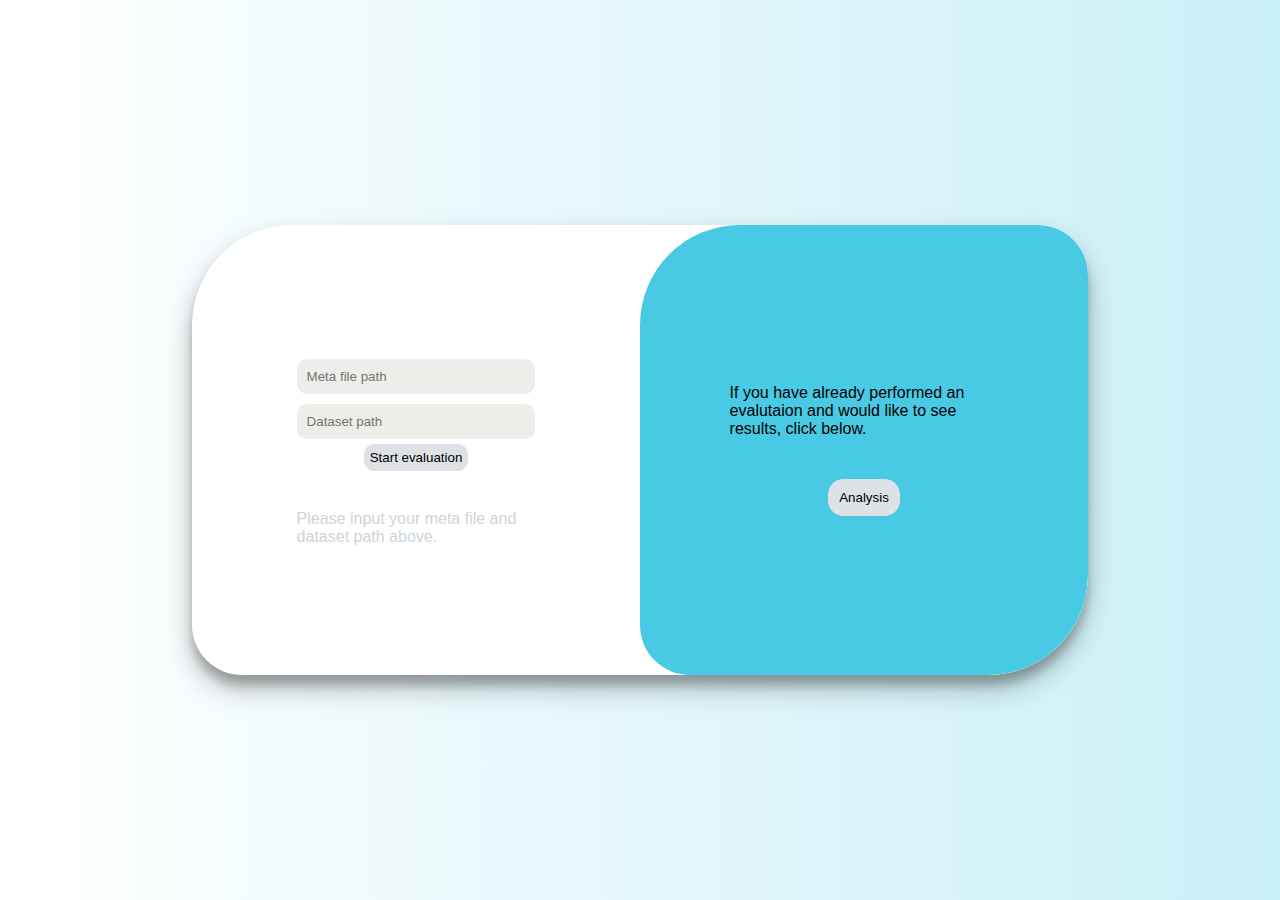
==== eval/index.html @ ad4b6a63 "added comments" ====
<!DOCTYPE html>
<html>

<head>
    <meta charset="UTF-8">
    <meta name="viewport" content="width=device-width, initial-scale=1.0">
    <link rel="stylesheet" href="static/styles/main.css">
    <link rel="stylesheet" href="static/styles/evaluation.css">
    <link rel="stylesheet" href="static/styles/analysis.css">

    <title>Audio evaluation tool</title>
</head>

<body>
    <div class="container" id="container">
        <div class="form-container eval-form">
            <form>
                <input type="text" id="meta-file" placeholder="Meta file path">
                <input type="text" id="dataset-path" placeholder="Dataset path">
                <button type="button" onclick="startEvaluation()">Start evaluation</button>
            </form>
            <p>
                Please input your meta file and dataset path above.
            </p>
        </div>
        <div class="form-container analysis-form">
            <form id="upload-form">
                <input type="file" id="file-input" multiple>
                <button type="submit">Upload</button>
            </form>
            <p>
                Please select your configuration file you would like to see the analysis of.
            </p>
        </div>

        <div class="cover-container">
            <div class="cover">
                <div class="cover-panel cover-right">
                    <div class="cover-value">
                        If you have already performed an evalutaion and would like to see results, click below.
                        <button id="analysis-button">Analysis</button>
                    </div>
                </div>
                <div class="cover-panel cover-left">
                    <div class="cover-value">
                        If you want to perform a new evaluation click below.
                        <button id="eval-button">Evalutaion</button>
                    </div>
                </div>
            </div>
        </div>
    </div>
    <div id="evaluation">
        <div class="results">
            <h2 class="results-header">Evaluation Progress</h2>
            <div id="log-container">
                <pre id="log-output">
                
                </pre>
            </div>
            <div class="about">
                ABOUT TODO
            </div>
        </div>
    </div>    
    <div class="analysis-section">
        <div class="analysis-container">
            <h2>Analysis Results</h2>
            <div id="upload-status"></div>
            <div class="graphs-section">
                <div id="Pesq-section" class="metric-section">
                    <h3 class="metric-section-header">PESQ</h3>
                    <div class="metric-section-container">
                        <div class="charts-container">
                        </div>
                        <div class="metric-about">
                            <p>
                                PESQ (<i>Perceptual Evaluation of Speech Quality</i>) is a objective method used to
                                measure audio quality, especially in telecommunicational
                                systems and speech codecs. It is used to assess a speech quality after compression,
                                transfer or other adjustments. This metrics compares a original
                                (<i>reference</i>) signal with a output (<i>degraded</i>) one. The result of this metric
                                is a <b>PESQ score</b> indicating a worsened quality of degraded speech
                                with comparison to the reference one. In this scenario, PESQ is used to measure quality
                                of a generated audio with regard to the reference one used as an input
                                for TTS system.
                            </p>
                            <p>
                                The output of this metric ranges from <b>-0.5</b> to <b>4.5</b>, where higher value
                                means better quality.
                            </p>
                        </div>
                    </div>
                </div>
                <div id="Stoi-section" class="metric-section">
                    <h3 class="metric-section-header">STOI</h3>
                    <div class="metric-section-container">
                        <div class="charts-container">
                        </div>
                        <div class="metric-about">
                            <p>
                                STOI (<i>Short-Time Objective Intelligibility</i>) is a objective method used to measure
                                intelligibility. It is primarily used
                                to assess audio quality after speech processing such as speech codecs, VoIP or
                                algorithms for noise suppression. The STOI metrics
                                compares an original (<i>reference</i>) audio to a output (<i>degraded</i>) one,
                                providing <b>STOI score</b>. In this scenario
                                STOI metric is used to measure speech intelligibility of a degraded (<i>generated</i>)
                                one with regard to the original one used as an input
                                for TTS system.
                            </p>
                            <p>
                                The output of this metric ranges from <b>0</b> to <b>1</b>, where higher value means
                                better intelligibility.
                            </p>
                        </div>
                    </div>
                </div>
                <div id="Estoi-section" class="metric-section">
                    <h3 class="metric-section-header">ESTOI</h3>
                    <div class="metric-section-container">
                        <div class="charts-container">
                        </div>
                        <div class="metric-about">
                            <p>
                                ESTOI (<i>Extended Short-Time Objective Intelligibility</i>) is a objective method used
                                to measure intelligibility. ESTOI is an extended version of STOI, providing
                                accurate results when it comes to heavily degraded audio or generally audio containing
                                noise. ESTOI was also designed to better mimic human-like
                                speech perceiving. The scnario is the same as for metric STOI in this use-case.
                            </p>
                            <p>
                                The output of this metric ranges from <b>0</b> to <b>1</b>, where higher value means
                                better intelligibility.
                            </p>
                        </div>
                    </div>
                </div>
                <div id="Mcd-section" class="metric-section">
                    <h3 class="metric-section-header">MCD</h3>
                    <div class="metric-section-container">
                        <div class="charts-container">
                        </div>
                        <div class="metric-about">
                            <p>
                                MCD (<i>Mel-Cepstral Distortion</i>) is a metric used to measure a differrence of two
                                speech signals based on their
                                MFCC (<i>Mel-Cepstral Coefficients</i>). MCD is widely used in assessing quality of
                                synthesized speech, for example in training a TTS model or
                                in voice conversion.
                            </p>
                            <p>
                                The output of this can be interpreted in a way where smaller values means better
                                quality. For example <b>4 - 6</b> would mean almost
                                indistinquishable synthesized speech from a human-like one.
                            </p>
                        </div>
                    </div>
                </div>
                <div id="Mos-section" class="metric-section">
                    <h3 class="metric-section-header">MOS</h3>
                    <div class="metric-section-container">
                        <div class="charts-container">
                        </div>
                        <div class="metric-about">
                            <p>
                                MOS (<i>Mean Opinion Score</i>) is one of the most used metric when it comes to audio
                                quality assessment. Originally MOS is a subjective method
                                requiring proffesional listeners to assess audio quality on a scale from <b>1</b> to
                                <b>5</b>, where higher value means better quality.
                                In this project a NN (<i>Neural Networks</i>) model is used to predict MOS score of a
                                audio that would have been assigned to said audio by human
                                listeners.
                            </p>
                            <p>
                                MOS ranges from <b>1</b> to <b>5</b>, where higher value means better quality.
                            </p>
                        </div>
                    </div>
                </div>
            </div>
            <div class="analysis-back">
                <button type="button" id="back-button" onclick="goBackToSelect()">Back to analysis</button>
            </div>
            <div class="about">
                <p>
                    ABOUT TODO
                </p>
            </div>
        </div>
    </div>
    <script src="static/js/select.js"></script>
    <script src="static/js/handleEval.js"></script>
    <script src="static/js/handleAnalysis.js"></script>
    <script src="static/js/analysis.js"></script>
</body>

</html>
---- eval/static/styles/main.css ----
/**
*
* Author: Roman Machala (xmacha86)
* Date: 12.02.2025
*
* Contains main style definition for AudioEval tool
*
*/
* {
    box-sizing: border-box;
    margin: 0;
    padding: 0;
}

body {
    font-family: 'Arial', sans-serif;
    background-color: #f6f5f7;
    display: flex;
    justify-content: center;
    align-items: center;
    height: 100vh;
    background-color: #caf0f8;
    background: linear-gradient(to right, white, #caf0f8);
    overflow: auto;
}
.container {
    width: 70%;
    height: 50%;
    position: relative;
    overflow: hidden;
    background-color: white;
    border-radius: 100px 50px 100px 50px;
    box-shadow: 0 14px 28px rgba(0, 0, 0, 0.25), 0 10px 10px rgba(0, 0, 0, 0.22);
}

.form-container {
    position: absolute;
    height: 100%;
    width: 50%;
    top: 0;
    padding: 25px;
    transition: transform 0.6s ease-in-out;
    display: flex;
    flex-direction: column;
    justify-content: center;
    align-items: center;
}

form {
    display: flex;
    flex-direction: column;
    justify-content: center;
    align-items: center;
    width: 100%;
}

form input {
    margin: 5px;
    padding: 10px;
    border: none;
    border-radius: 10px;
    background-color: #edede9;
    width: 60%;
}

.eval-form {
    left: 0;
    z-index: 2;
}

.analysis-form {
    right: 0;
    transform: translateX(100%);
    z-index: 1;
}

.cover-container {
    position: absolute;
    top: 0;
    left: 50%;
    width: 50%;
    height: 100%;
    z-index: 100;
}

.cover {
    position: relative;
    height: 100%;
    width: 100%;
    border-radius: 30px;
}

.cover-panel {
    position: absolute;
    height: 100%;
    width: 100%;
    display: flex;
    justify-content: center;
    align-items: center;
    flex-direction: column;
    background-color: #48cae4;
    border-radius: 100px 50px 100px 50px;
}
.cover-value {
    display: flex;
    flex-direction: column;
    justify-content: center;
    align-items: center;
    width: 60%;
}

.cover-left {
    transform: translateX(-100%);
    visibility: hidden;
}

.cover-right {
    right: 0;
    transform: translateX(0);
}

.cover-panel p {
    display: block;
    height: 30%;
    display: flex;
    justify-content: center;
    align-items: center;
}

.container.right-panel-active .eval-form {
    transform: translateX(100%);
}

.container.right-panel-active .analysis-form {
    transform: translateX(-100%);
}

.container.right-panel-active .cover {
    transform: translateX(100%);
}
.container.right-panel-active .cover-right{
    visibility: hidden;
}
.container.right-panel-active .cover-left {
    visibility: visible;
}

.eval-form button, .analysis-form button {
    background: #dee2e6;
    border: 1px #dee2e6 solid;
    width: fit-content;
    padding: 5px;
    border-radius: 10px;
}

.eval-form button:hover, .analysis-form button:hover {
    background: #adb5bd;
}

#analysis-button, #eval-button {
    border: 1px #dee2e6 solid;
    border-radius: 15px;
    width: fit-content;
    padding: 10px;
    margin-top: 15%;
    background: #dee2e6;
}

#analysis-button:hover, #eval-button:hover {
    background: #adb5bd;
}

.form-container p {
    margin-top: 10%;
    color: #ced4da;
    width: 60%;
}

.about {
    margin-top: 10%;
}
---- eval/static/styles/evaluation.css ----
/**
*
* Author: Roman Machala (xmacha86)
* Date: 12.02.2025
*
* Contains style definition for evaluation section for AudioEval tool
*
*/
#evaluation {
    display: none;
    width: 100%;
    height: 100%;
}

#log-container {
    width: 80%;
    height: 50%;
    background-color: #F1F0E9;
    color: limegreen;
    font-family: monospace;
    overflow: auto;
    border: 1px solid gray;
    padding: 10px;
    margin-bottom: 20px;
}

.results {
    display: flex;
    flex-direction: column;
    align-items: center;
    justify-content: center;
    width: 100%;
    height: 100%;
}

.results-header {
    margin-bottom: 20px;
}

#progress {
    margin-bottom: 20px;
}

#log-output {
    height: 100%;
    width: 100%;
    overflow: auto;
    font-size: 17pt;
}
---- eval/static/styles/analysis.css ----
/**
*
* Author: Roman Machala (xmacha86)
* Date: 12.02.2025
*
* Contains style definition for analysis section for AudioEval tool
*
*/
.analysis-section {
    height: 100%;
    width: 100%;
    display: none;
}
.analysis-container {
    display: flex;
    flex-direction: column;
    justify-self: center;
    align-items: center;
    width: 90%;
    overflow: auto;
    margin-top: 10%;
}
.analysis-section h2 {
    margin-bottom: 20px;
    font-size: 30pt;
}

.graphs-section {
    width: 80%;
}

.metric-section-header {
    cursor: pointer;
    padding: 10px;
    background: #F4F6FF;
    text-align: center;
}

.metric-section-header:hover {
    background: #E4E0E1;
}

.metric-section-container {
    overflow: hidden;
    max-height: 0;
    transition: max-height 0.4s ease-out, padding 0.4s ease-out;
    display: flex;
    flex-direction: column;
    justify-self: center;
    align-items: center;
}

.charts-container {
    display: flex;
    flex-wrap: wrap;
    justify-content: center;
}
.metric-about {
    width: 90%;
    display: flex;
    flex-direction: column;
    justify-content: center;
    align-items: center;
}
.metric-about p {
    padding: 20px;
    text-align: center;
    font-size: 24pt;
}
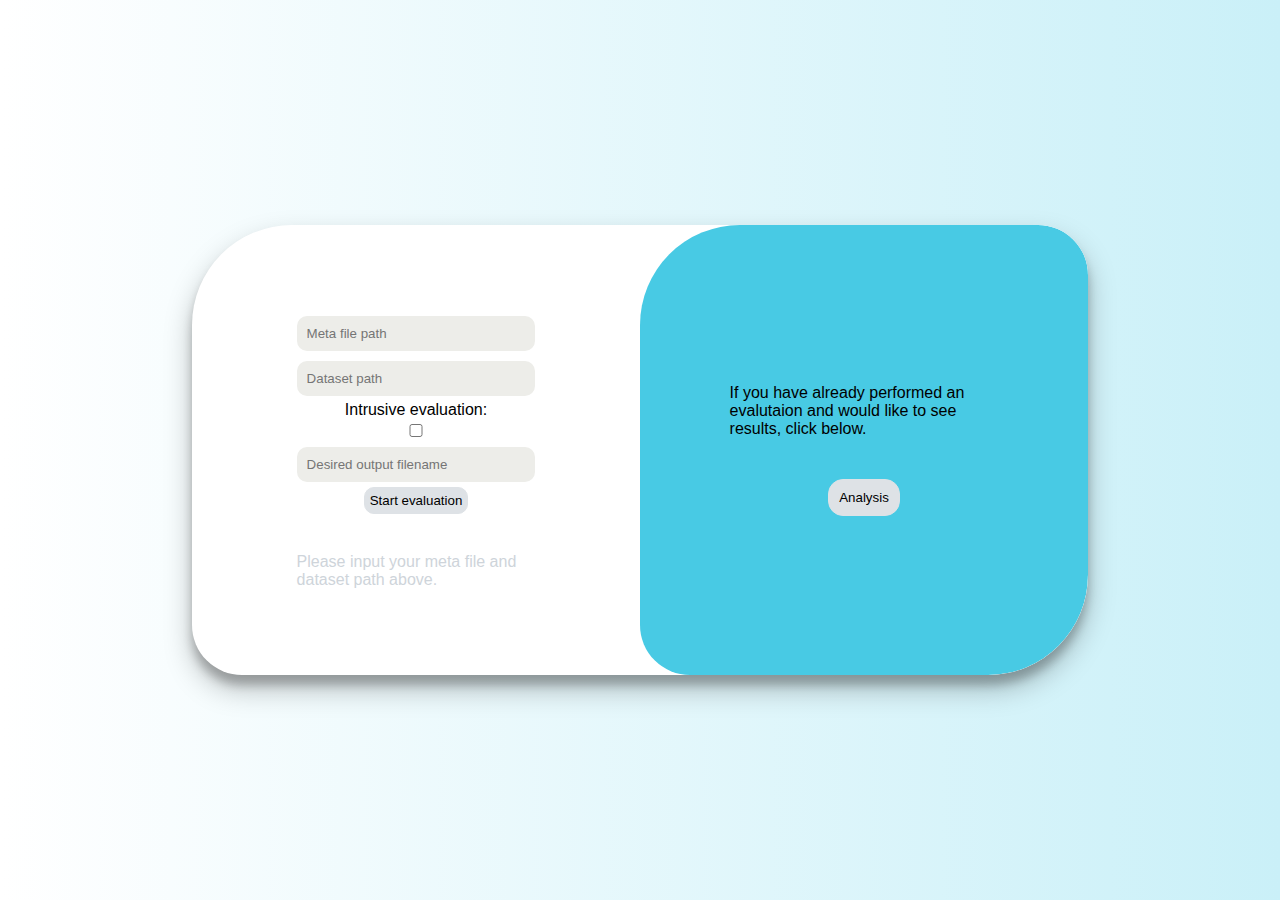
==== commit 80f784da: "Added logic for intrusive/non-intrusive evaluation, better fetching results, better graphs generatio" ====
--- a/eval/index.html
+++ b/eval/index.html
@@ -7,16 +7,26 @@
     <link rel="stylesheet" href="static/styles/main.css">
     <link rel="stylesheet" href="static/styles/evaluation.css">
     <link rel="stylesheet" href="static/styles/analysis.css">
+    <link rel="stylesheet" href="static/styles/modal.css">
 
     <title>Audio evaluation tool</title>
 </head>
 
 <body>
+    <div id="upload-modal" class="modal">
+        <div class="modal-content">
+            <div class="loader"></div>
+            <p id="upload-modal-text">Uploading files...</p>
+        </div>
+    </div>
     <div class="container" id="container">
         <div class="form-container eval-form">
             <form>
                 <input type="text" id="meta-file" placeholder="Meta file path">
                 <input type="text" id="dataset-path" placeholder="Dataset path">
+                <label for="intrusive">Intrusive evaluation:</label>
+                <input type="checkbox" id="intrusive" name="intrusive">
+                <input type="text" id="save-name" placeholder="Desired output filename">
                 <button type="button" onclick="startEvaluation()">Start evaluation</button>
             </form>
             <p>
@@ -30,7 +40,9 @@
             </form>
             <p>
                 Please select your configuration file you would like to see the analysis of.
+                Or contintue to previous analysis.
             </p>
+            <button id="analysis-exists">Continue</button>
         </div>
 
         <div class="cover-container">
@@ -66,12 +78,13 @@
     <div class="analysis-section">
         <div class="analysis-container">
             <h2>Analysis Results</h2>
-            <div id="upload-status"></div>
             <div class="graphs-section">
                 <div id="Pesq-section" class="metric-section">
                     <h3 class="metric-section-header">PESQ</h3>
                     <div class="metric-section-container">
                         <div class="charts-container">
+                        </div>
+                        <div class="tables-container">
                         </div>
                         <div class="metric-about">
                             <p>
@@ -97,6 +110,8 @@
                     <div class="metric-section-container">
                         <div class="charts-container">
                         </div>
+                        <div class="tables-container">
+                        </div>
                         <div class="metric-about">
                             <p>
                                 STOI (<i>Short-Time Objective Intelligibility</i>) is a objective method used to measure
@@ -121,6 +136,8 @@
                     <div class="metric-section-container">
                         <div class="charts-container">
                         </div>
+                        <div class="tables-container">
+                        </div>
                         <div class="metric-about">
                             <p>
                                 ESTOI (<i>Extended Short-Time Objective Intelligibility</i>) is a objective method used
@@ -141,6 +158,8 @@
                     <div class="metric-section-container">
                         <div class="charts-container">
                         </div>
+                        <div class="tables-container">
+                        </div>
                         <div class="metric-about">
                             <p>
                                 MCD (<i>Mel-Cepstral Distortion</i>) is a metric used to measure a differrence of two
@@ -161,6 +180,8 @@
                     <h3 class="metric-section-header">MOS</h3>
                     <div class="metric-section-container">
                         <div class="charts-container">
+                        </div>
+                        <div class="tables-container">
                         </div>
                         <div class="metric-about">
                             <p>
--- a/eval/static/styles/analysis.css
+++ b/eval/static/styles/analysis.css
@@ -39,7 +39,6 @@
 .metric-section-header:hover {
     background: #E4E0E1;
 }
-
 .metric-section-container {
     overflow: hidden;
     max-height: 0;
@@ -49,7 +48,6 @@
     justify-self: center;
     align-items: center;
 }
-
 .charts-container {
     display: flex;
     flex-wrap: wrap;
@@ -66,4 +64,53 @@
     padding: 20px;
     text-align: center;
     font-size: 24pt;
+}
+.metric-table {
+    width: 100%;
+    border-collapse: collapse;
+    margin: 10px 0;
+    font-size: 16px;
+    text-align: left;
+    box-shadow: 0 4px 8px rgba(0, 0, 0, 0.1);
+    border-radius: 8px;
+    overflow: hidden;
+}
+.metric-table thead {
+    background-color: #007BFF;
+    color: white;
+    font-weight: bold;
+}
+.metric-table th, .metric-table td {
+    padding: 12px 15px;
+    border-bottom: 1px solid #ddd;
+}
+.metric-table tbody tr:nth-child(even) {
+    background-color: #f9f9f9;
+}
+.metric-table tbody tr:hover {
+    background-color: #f1f1f1;
+    cursor: pointer;
+}
+.metric-table thead th:first-child {
+    border-top-left-radius: 8px;
+}
+.metric-table thead th:last-child {
+    border-top-right-radius: 8px;
+}
+@media (max-width: 768px) {
+    .metric-table {
+        font-size: 14px;
+    }
+
+    .metric-table th, .metric-table td {
+        padding: 10px;
+    }
+}
+#Mos-section .tables-container {
+    width: 90%;
+    display: flex;
+    flex-direction: row;
+    align-items: center;
+    justify-content: space-evenly;
+    flex-wrap: wrap;
 }--- a/eval/static/styles/modal.css
+++ b/eval/static/styles/modal.css
@@ -0,0 +1,41 @@
+/**
+*
+* Author: Roman Machala (xmacha86)
+* Date: 25.03.2025
+*
+* Contains style definiton for modal window, loading while fetching results
+*
+*/
+
+.modal {
+    display: none;
+    position: fixed;
+    z-index: 1000;
+    left: 0;
+    top: 0;
+    width: 100%;
+    height: 100%;
+    background-color: rgba(0, 0, 0, 0.5);
+    justify-content: center;
+    align-items: center;
+}
+.modal-content {
+    background: white;
+    padding: 20px;
+    border-radius: 10px;
+    text-align: center;
+    font-size: 18px;
+}
+.loader {
+    border: 6px solid #f3f3f3;
+    border-top: 6px solid #3498db;
+    border-radius: 50%;
+    width: 40px;
+    height: 40px;
+    animation: spin 1s linear infinite;
+    margin: 10px auto;
+}
+@keyframes spin {
+    0% { transform: rotate(0deg); }
+    100% { transform: rotate(360deg); }
+}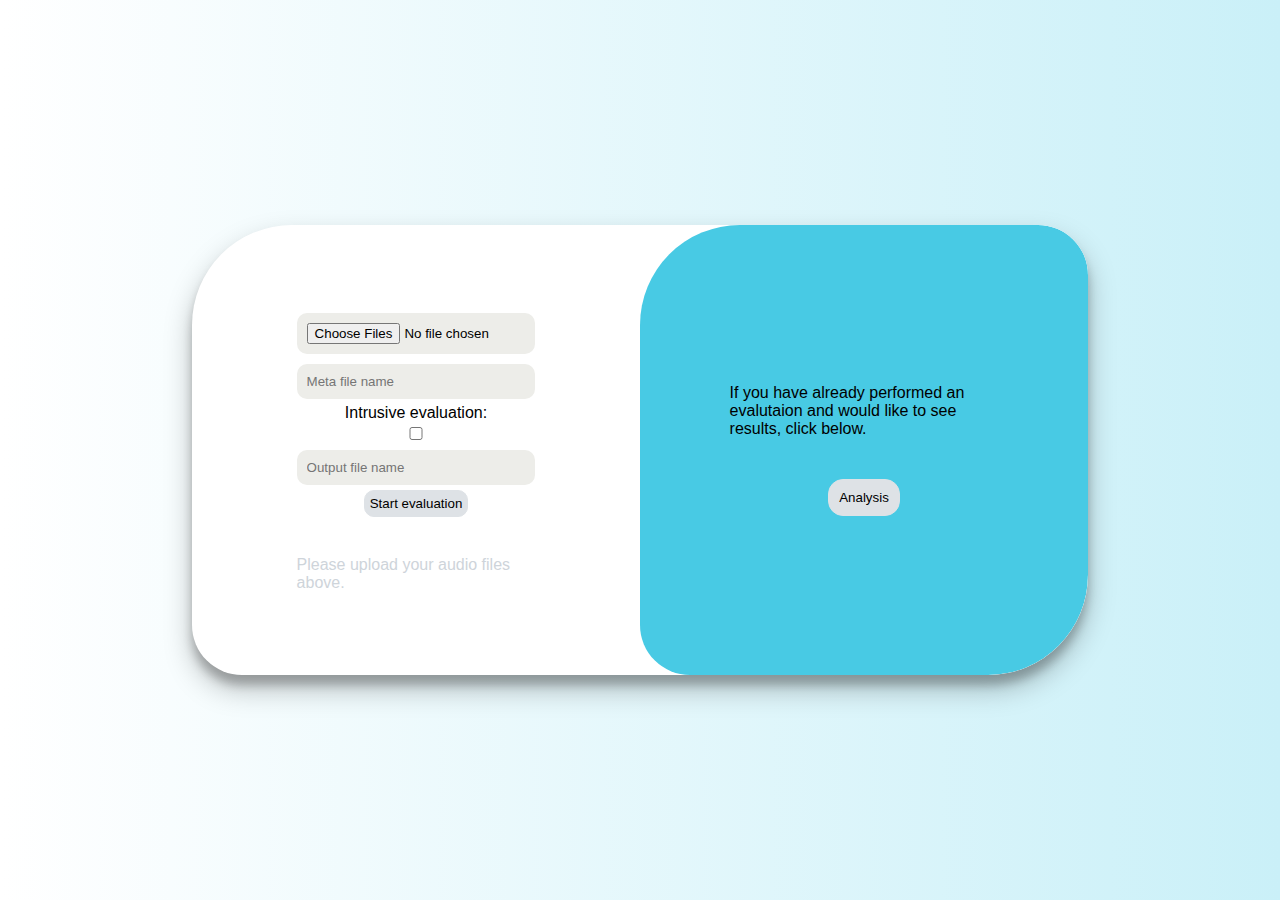
==== commit 19472338: "adjustment to the file uploading logic, evalaution and analysis section" ====
--- a/eval/index.html
+++ b/eval/index.html
@@ -21,16 +21,16 @@
     </div>
     <div class="container" id="container">
         <div class="form-container eval-form">
-            <form>
-                <input type="text" id="meta-file" placeholder="Meta file path">
-                <input type="text" id="dataset-path" placeholder="Dataset path">
+            <form id="upload-form-audios">
+                <input type="file" id="folderInput" webkitdirectory multiple />
+                <input type="text" id="meta-file" placeholder="Meta file name">
                 <label for="intrusive">Intrusive evaluation:</label>
                 <input type="checkbox" id="intrusive" name="intrusive">
-                <input type="text" id="save-name" placeholder="Desired output filename">
-                <button type="button" onclick="startEvaluation()">Start evaluation</button>
+                <input type="text" id="save-name" placeholder="Output file name">
+                <button type="submit">Start evaluation</button>
             </form>
             <p>
-                Please input your meta file and dataset path above.
+                Please upload your audio files above.
             </p>
         </div>
         <div class="form-container analysis-form">
@@ -42,7 +42,11 @@
                 Please select your configuration file you would like to see the analysis of.
                 Or contintue to previous analysis.
             </p>
-            <button id="analysis-exists">Continue</button>
+            <button id="analysis-button-continue">Continue</button>
+            <p>
+                To clear all previous analysis' click the button below.
+            </p>
+            <button id="analysis-clear-button">Clear Cache</button>
         </div>
 
         <div class="cover-container">
@@ -70,150 +74,30 @@
                 
                 </pre>
             </div>
-            <div class="about">
-                ABOUT TODO
-            </div>
+        <div class="evaluation-button">
+            <button type="button" id="evaluation-done">Continue</button>
+        </div>
         </div>
     </div>    
     <div class="analysis-section">
         <div class="analysis-container">
             <h2>Analysis Results</h2>
             <div class="graphs-section">
-                <div id="Pesq-section" class="metric-section">
-                    <h3 class="metric-section-header">PESQ</h3>
-                    <div class="metric-section-container">
-                        <div class="charts-container">
-                        </div>
-                        <div class="tables-container">
-                        </div>
-                        <div class="metric-about">
-                            <p>
-                                PESQ (<i>Perceptual Evaluation of Speech Quality</i>) is a objective method used to
-                                measure audio quality, especially in telecommunicational
-                                systems and speech codecs. It is used to assess a speech quality after compression,
-                                transfer or other adjustments. This metrics compares a original
-                                (<i>reference</i>) signal with a output (<i>degraded</i>) one. The result of this metric
-                                is a <b>PESQ score</b> indicating a worsened quality of degraded speech
-                                with comparison to the reference one. In this scenario, PESQ is used to measure quality
-                                of a generated audio with regard to the reference one used as an input
-                                for TTS system.
-                            </p>
-                            <p>
-                                The output of this metric ranges from <b>-0.5</b> to <b>4.5</b>, where higher value
-                                means better quality.
-                            </p>
-                        </div>
-                    </div>
-                </div>
-                <div id="Stoi-section" class="metric-section">
-                    <h3 class="metric-section-header">STOI</h3>
-                    <div class="metric-section-container">
-                        <div class="charts-container">
-                        </div>
-                        <div class="tables-container">
-                        </div>
-                        <div class="metric-about">
-                            <p>
-                                STOI (<i>Short-Time Objective Intelligibility</i>) is a objective method used to measure
-                                intelligibility. It is primarily used
-                                to assess audio quality after speech processing such as speech codecs, VoIP or
-                                algorithms for noise suppression. The STOI metrics
-                                compares an original (<i>reference</i>) audio to a output (<i>degraded</i>) one,
-                                providing <b>STOI score</b>. In this scenario
-                                STOI metric is used to measure speech intelligibility of a degraded (<i>generated</i>)
-                                one with regard to the original one used as an input
-                                for TTS system.
-                            </p>
-                            <p>
-                                The output of this metric ranges from <b>0</b> to <b>1</b>, where higher value means
-                                better intelligibility.
-                            </p>
-                        </div>
-                    </div>
-                </div>
-                <div id="Estoi-section" class="metric-section">
-                    <h3 class="metric-section-header">ESTOI</h3>
-                    <div class="metric-section-container">
-                        <div class="charts-container">
-                        </div>
-                        <div class="tables-container">
-                        </div>
-                        <div class="metric-about">
-                            <p>
-                                ESTOI (<i>Extended Short-Time Objective Intelligibility</i>) is a objective method used
-                                to measure intelligibility. ESTOI is an extended version of STOI, providing
-                                accurate results when it comes to heavily degraded audio or generally audio containing
-                                noise. ESTOI was also designed to better mimic human-like
-                                speech perceiving. The scnario is the same as for metric STOI in this use-case.
-                            </p>
-                            <p>
-                                The output of this metric ranges from <b>0</b> to <b>1</b>, where higher value means
-                                better intelligibility.
-                            </p>
-                        </div>
-                    </div>
-                </div>
-                <div id="Mcd-section" class="metric-section">
-                    <h3 class="metric-section-header">MCD</h3>
-                    <div class="metric-section-container">
-                        <div class="charts-container">
-                        </div>
-                        <div class="tables-container">
-                        </div>
-                        <div class="metric-about">
-                            <p>
-                                MCD (<i>Mel-Cepstral Distortion</i>) is a metric used to measure a differrence of two
-                                speech signals based on their
-                                MFCC (<i>Mel-Cepstral Coefficients</i>). MCD is widely used in assessing quality of
-                                synthesized speech, for example in training a TTS model or
-                                in voice conversion.
-                            </p>
-                            <p>
-                                The output of this can be interpreted in a way where smaller values means better
-                                quality. For example <b>4 - 6</b> would mean almost
-                                indistinquishable synthesized speech from a human-like one.
-                            </p>
-                        </div>
-                    </div>
-                </div>
-                <div id="Mos-section" class="metric-section">
-                    <h3 class="metric-section-header">MOS</h3>
-                    <div class="metric-section-container">
-                        <div class="charts-container">
-                        </div>
-                        <div class="tables-container">
-                        </div>
-                        <div class="metric-about">
-                            <p>
-                                MOS (<i>Mean Opinion Score</i>) is one of the most used metric when it comes to audio
-                                quality assessment. Originally MOS is a subjective method
-                                requiring proffesional listeners to assess audio quality on a scale from <b>1</b> to
-                                <b>5</b>, where higher value means better quality.
-                                In this project a NN (<i>Neural Networks</i>) model is used to predict MOS score of a
-                                audio that would have been assigned to said audio by human
-                                listeners.
-                            </p>
-                            <p>
-                                MOS ranges from <b>1</b> to <b>5</b>, where higher value means better quality.
-                            </p>
-                        </div>
-                    </div>
-                </div>
+                
+            </div>
+            <div id="samples-section">
+
             </div>
             <div class="analysis-back">
-                <button type="button" id="back-button" onclick="goBackToSelect()">Back to analysis</button>
-            </div>
-            <div class="about">
-                <p>
-                    ABOUT TODO
-                </p>
+                <button type="button" id="back-button">Back to selection</button>
             </div>
         </div>
     </div>
     <script src="static/js/select.js"></script>
-    <script src="static/js/handleEval.js"></script>
-    <script src="static/js/handleAnalysis.js"></script>
+    <script src="static/js/handleEval.js" type="module"></script>
+    <script src="static/js/handleAnalysis.js" type="module"></script>
     <script src="static/js/analysis.js"></script>
+    <script src="static/js/handleFiles.js" type="module"></script>
 </body>
 
 </html>--- a/eval/static/styles/evaluation.css
+++ b/eval/static/styles/evaluation.css
@@ -46,4 +46,16 @@
     width: 100%;
     overflow: auto;
     font-size: 17pt;
+}
+
+#evaluation-done {
+    background-color: white;
+    border: solid 2px #e7e7e7;
+    padding: 2.5%;
+    border-radius: 10px;
+    padding: 10px
+}
+
+#evaluation-done:hover {
+    background-color: #e7e7e7;
 }--- a/eval/static/styles/analysis.css
+++ b/eval/static/styles/analysis.css
@@ -53,18 +53,6 @@
     flex-wrap: wrap;
     justify-content: center;
 }
-.metric-about {
-    width: 90%;
-    display: flex;
-    flex-direction: column;
-    justify-content: center;
-    align-items: center;
-}
-.metric-about p {
-    padding: 20px;
-    text-align: center;
-    font-size: 24pt;
-}
 .metric-table {
     width: 100%;
     border-collapse: collapse;
@@ -113,4 +101,49 @@
     align-items: center;
     justify-content: space-evenly;
     flex-wrap: wrap;
+}
+.tables-container p {
+    padding: 5%;
+}
+.mos-table-wrapper .tables-container p {
+    padding: 5%;
+}
+
+#samples-section{
+    width: 100%;
+    display: flex;
+    justify-content: center;
+    align-items: center;
+    flex-direction: column;
+}
+
+#samples-section div{
+    width: 80%;
+    border-bottom: #E4E0E1 solid 0.5px;
+}
+
+#samples-section div h3{
+    padding: 2.5%;
+}
+
+#samples-section div div{
+    width: 100%;
+    padding: 5%;
+    display: flex;
+    flex-wrap: wrap;
+}
+.analysis-back {
+    position: fixed;
+    top: 2%;
+    left: 2%;
+}
+.analysis-back button {
+    background-color: white;
+    border: solid 2px #e7e7e7;
+    padding: 2.5%;
+    border-radius: 10px;
+}
+
+.analysis-back button:hover{
+    background-color: #e7e7e7;
 }